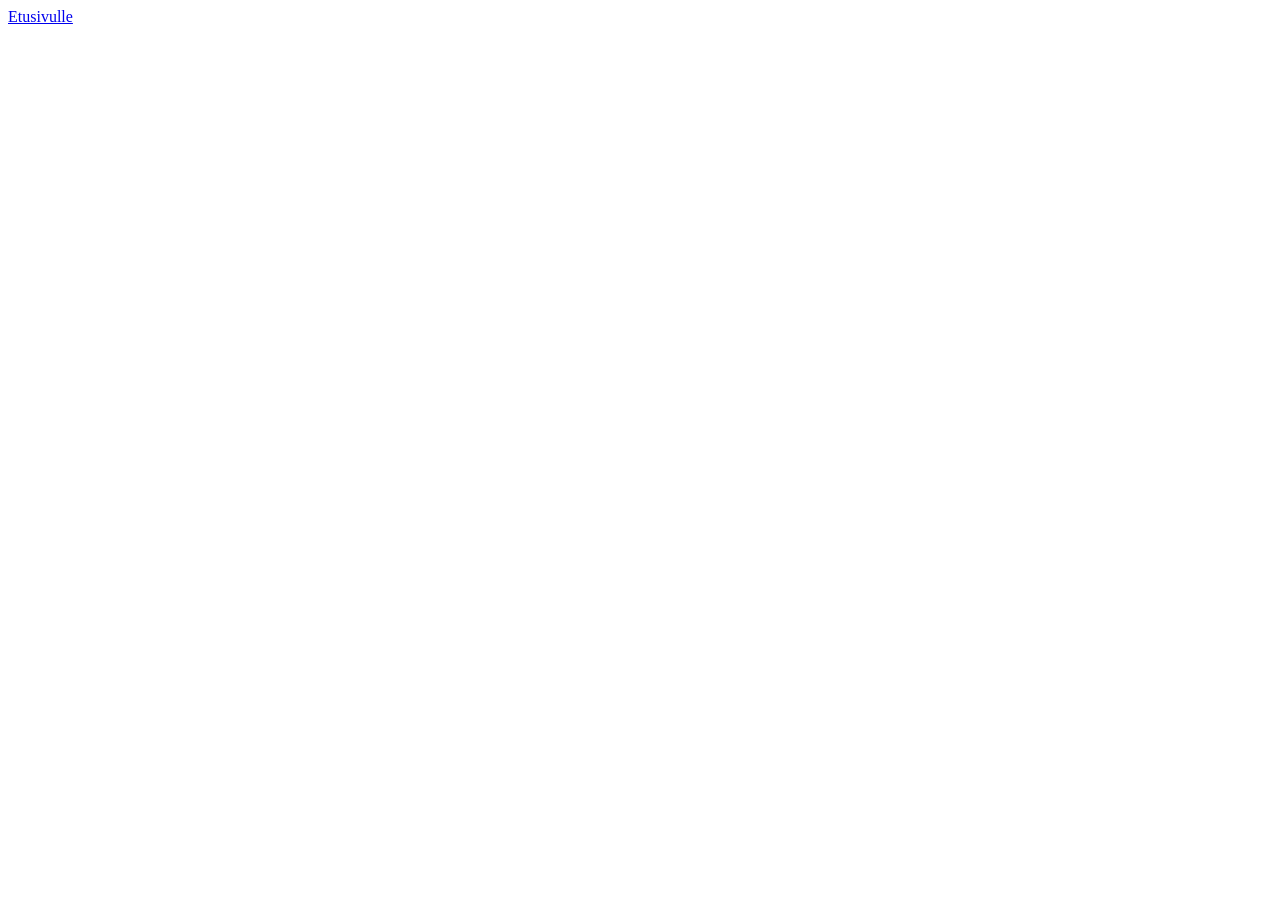
==== ekatpaivat.html @ 4ce8c758 "perus alkukoodi lisätty kaikille sivuille" ====
<!DOCTYPE html>
<html lang="en">

<head>
    <meta charset="UTF-8">
    <meta name="viewport" content="width=device-width, initial-scale=1.0">
    <title>Ensimmäiset matkapäivät</title>
</head>

<body>
    <a href="index.html">Etusivulle</a>  
</body>
</html>
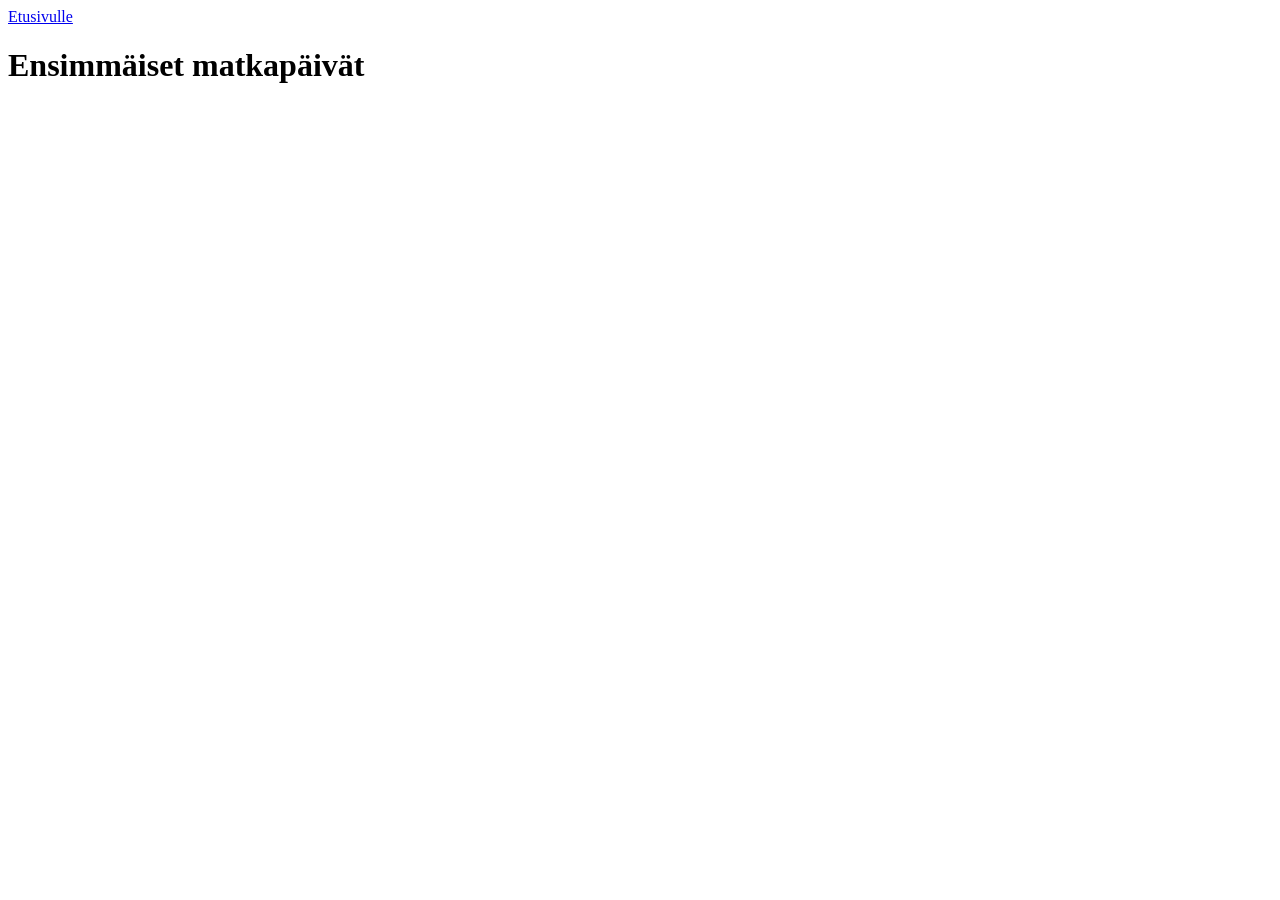
==== commit 1fd8bcc4: "otsikoiden lisäilyä" ====
--- a/ekatpaivat.html
+++ b/ekatpaivat.html
@@ -8,6 +8,7 @@
 </head>
 
 <body>
-    <a href="index.html">Etusivulle</a>  
+    <a href="index.html">Etusivulle</a>
+    <h1>Ensimmäiset matkapäivät</h1>
 </body>
 </html>
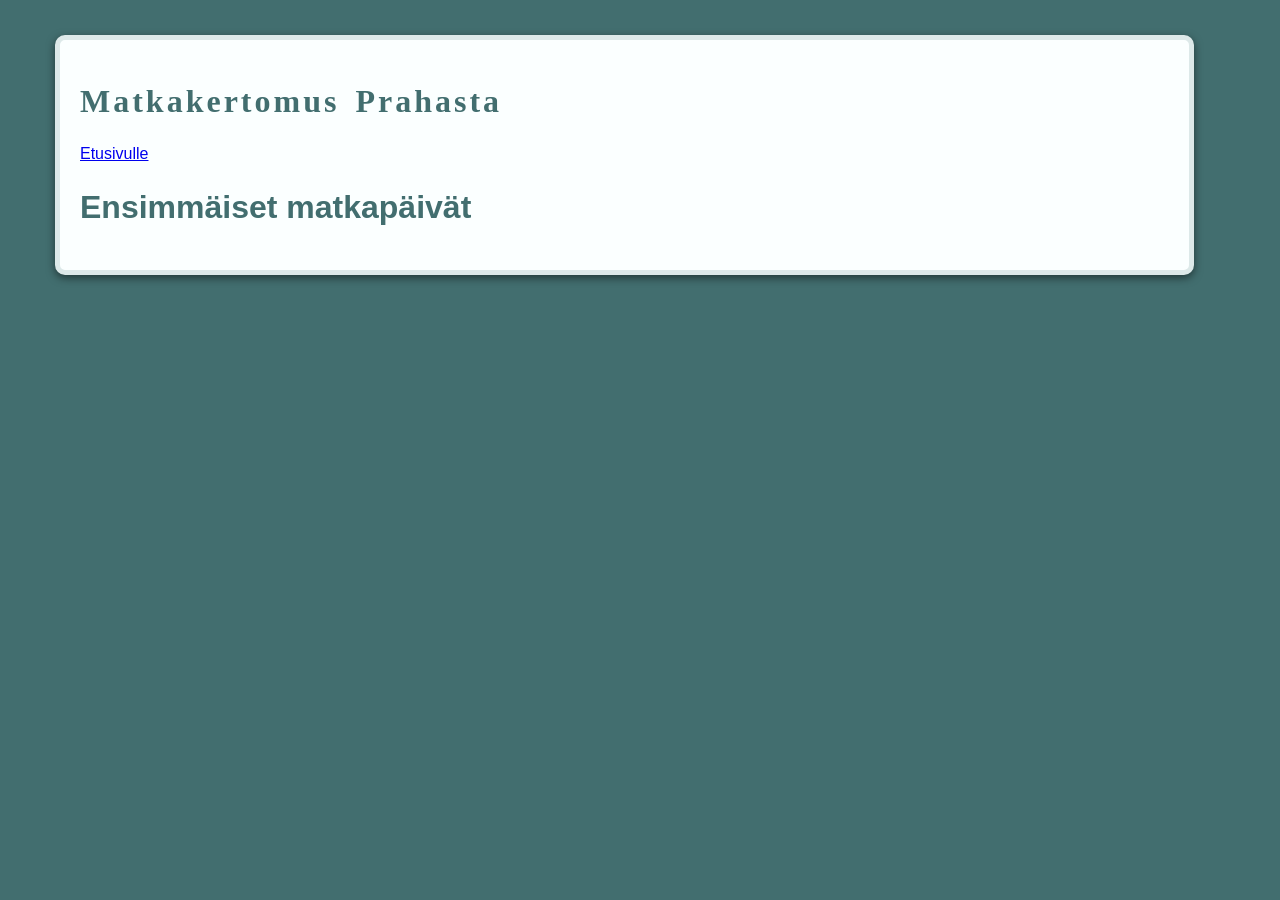
==== commit 042c896a: "muotoilujen lisäys kaikille sivuille" ====
--- a/ekatpaivat.html
+++ b/ekatpaivat.html
@@ -1,14 +1,23 @@
 <!DOCTYPE html>
-<html lang="en">
+<html lang="fi">
 
 <head>
     <meta charset="UTF-8">
     <meta name="viewport" content="width=device-width, initial-scale=1.0">
-    <title>Ensimmäiset matkapäivät</title>
+    <link rel="stylesheet" href="css/matkasivu.css">
+
+    <title>Prahan matkakertomus</title>
 </head>
 
 <body>
-    <a href="index.html">Etusivulle</a>
-    <h1>Ensimmäiset matkapäivät</h1>
+    <div class="sisalto">
+        <header>
+            <h1 class="paaotsikko">Matkakertomus Prahasta</h1>
+        </header>
+
+        <a href="index.html">Etusivulle</a>
+        <h1>Ensimmäiset matkapäivät</h1>
+    </div>
 </body>
+
 </html>
--- a/css/matkasivu.css
+++ b/css/matkasivu.css
@@ -0,0 +1,50 @@
+body {
+    margin: 35px;
+    font-family: 'Trebuchet MS', 'Lucida Sans Unicode', 'Lucida Grande', 'Lucida Sans', Arial, sans-serif;
+    color: #426E6F;
+    line-height: 1.3;
+    background-color: #426E6F;
+}
+
+h2 {
+    font-family: Georgia, 'Times New Roman', Times, serif;
+    letter-spacing: 2px;
+    word-spacing: 2px;
+}
+
+footer {
+    text-align: center;
+    font-size: 13px;
+}
+
+.sisalto {
+    width: 90%;
+    max-width: 1200px;
+    margin: 20px;
+    padding: 20px;
+    background-color: #FBFFFF;
+    border-radius: 10px;
+    border: solid 5px #DDE9E9;
+    box-shadow: 0 3px 8px rgba(0,0,0,0.50)
+}
+
+.tausta {
+    padding: 10px;
+    background-color: #DDE9E9;
+    border-radius: 15px;
+    line-height: 1.3;
+    border: solid 1px #d3dede;
+    box-shadow: 0 3px 8px rgba(0,0,0,0.15)
+}
+
+.paaotsikko {
+    font-family: Georgia, 'Times New Roman', Times, serif;
+    letter-spacing: 3px;
+    word-spacing: 5px;
+    color: #426E6F;
+}
+
+.huomio {
+    padding: 7px 8px;
+    border-left: 6px solid #426E6F;
+}
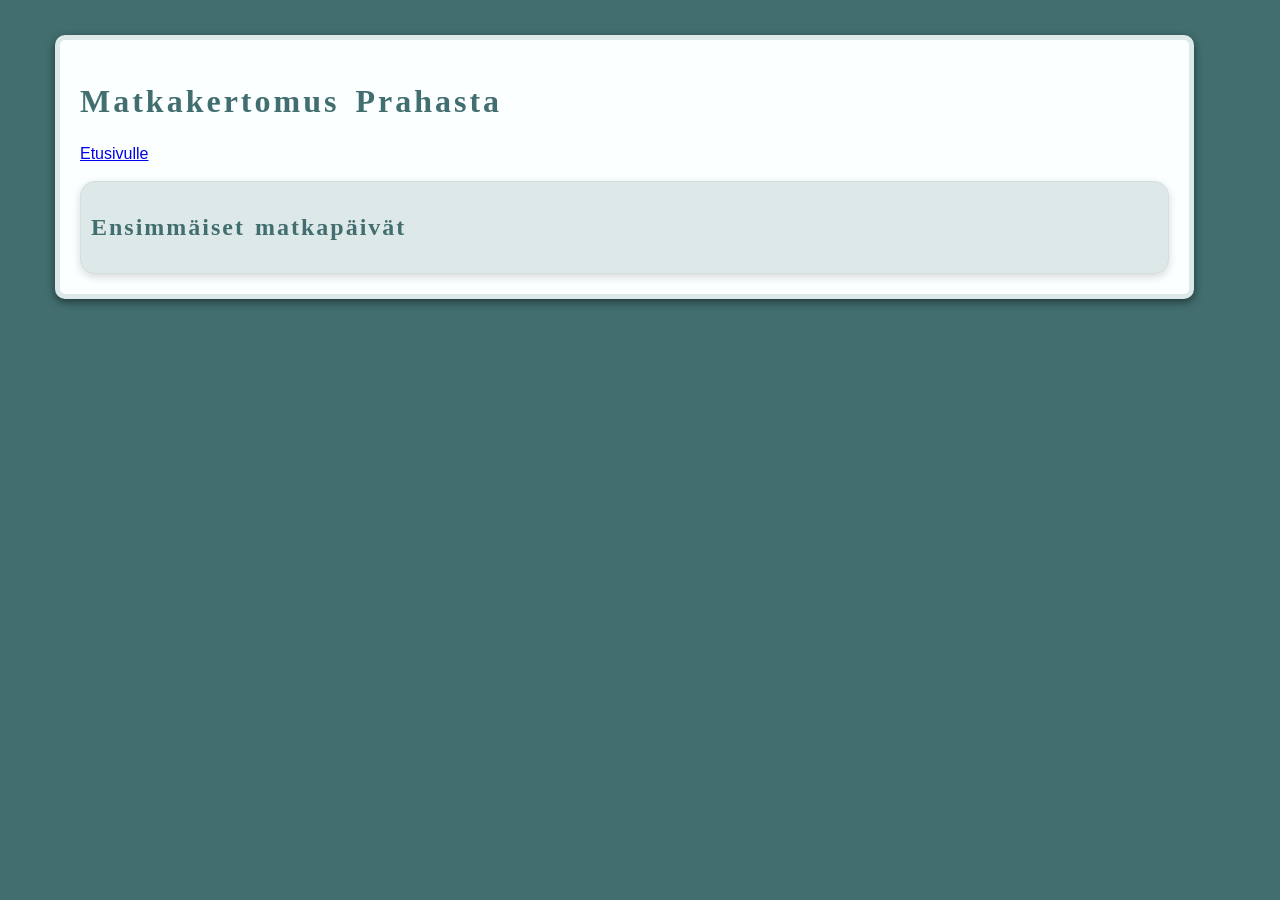
==== commit 28d33a97: "lisää parantelua" ====
--- a/ekatpaivat.html
+++ b/ekatpaivat.html
@@ -14,9 +14,17 @@
         <header>
             <h1 class="paaotsikko">Matkakertomus Prahasta</h1>
         </header>
+        <p>
+            <a href="index.html">Etusivulle</a>
+        </p>
 
-        <a href="index.html">Etusivulle</a>
-        <h1>Ensimmäiset matkapäivät</h1>
+        <main>
+            <section>
+                <div class="tausta">
+                    <h2>Ensimmäiset matkapäivät</h2>
+                </div>
+            </section>
+        </main>
     </div>
 </body>
 
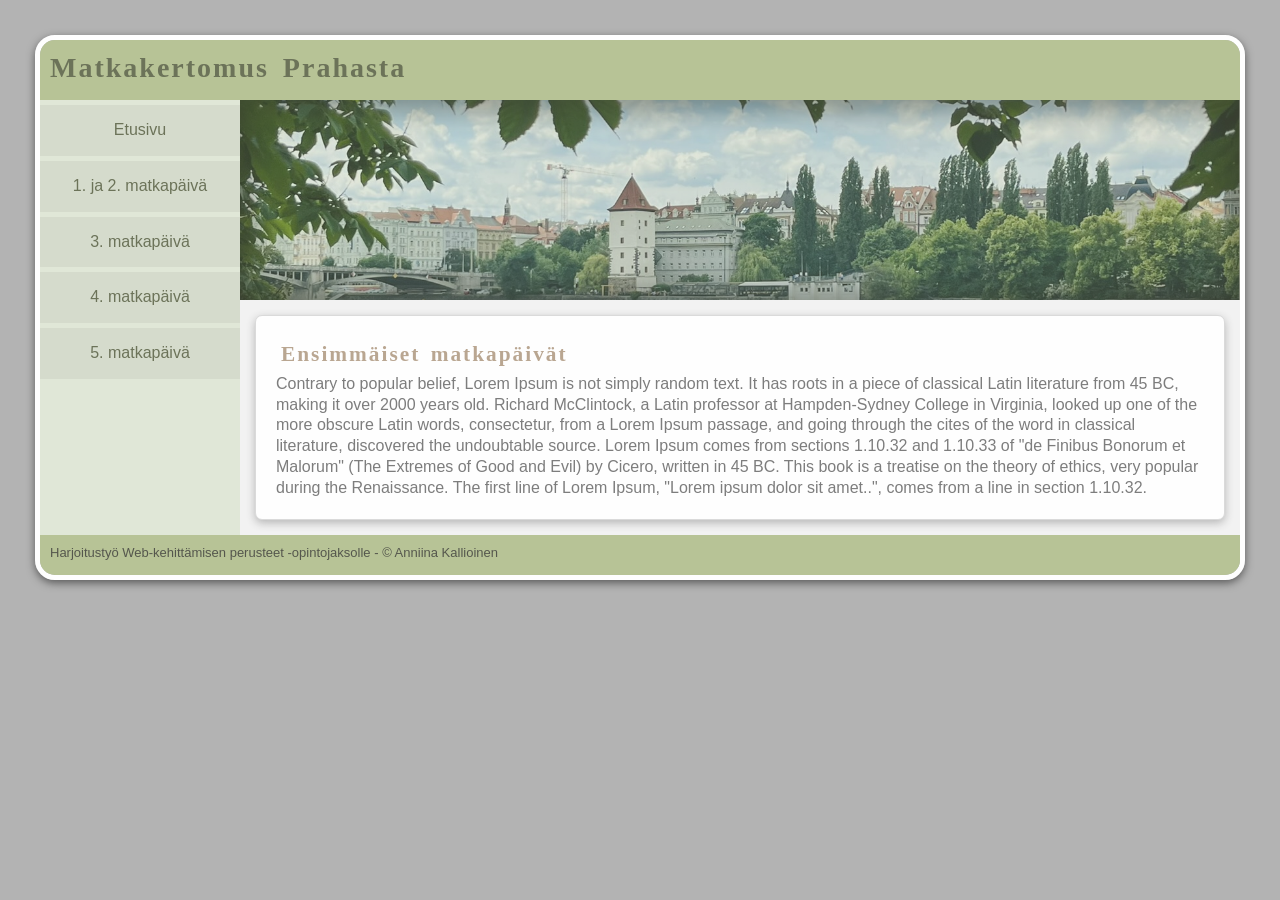
==== commit caf87ded: "juttu jos toinenkin lisätty" ====
--- a/ekatpaivat.html
+++ b/ekatpaivat.html
@@ -9,22 +9,59 @@
     <title>Prahan matkakertomus</title>
 </head>
 
+<!-- Tästä alkaa varsinainen sisältö: -->
+
 <body>
-    <div class="sisalto">
-        <header>
-            <h1 class="paaotsikko">Matkakertomus Prahasta</h1>
+    <div class="container">
+        <header class="logo">
+            <h1>Matkakertomus Prahasta</h1>
         </header>
-        <p>
-            <a href="index.html">Etusivulle</a>
-        </p>
 
-        <main>
-            <section>
-                <div class="tausta">
-                    <h2>Ensimmäiset matkapäivät</h2>
-                </div>
-            </section>
+        <nav class="sidebar">
+            <ul>
+                <li><a href="index.html">Etusivu</a></li>
+                <li><a href="ekatpaivat.html">1. ja 2. matkapäivä</a></li>
+                <li><a href="kolmaspva.html">3. matkapäivä</a></li>
+                <li><a href="neljaspva.html">4. matkapäivä</a></li>
+                <li><a href="viidespva.html">5. matkapäivä</a></li>
+            </ul>
+        </nav>
+
+        <header class="banner">
+        </header>
+
+        <main class="main">
+
+            <article class="card">
+                <h2>Ensimmäiset matkapäivät</h2>
+                <p>Contrary to popular belief, Lorem Ipsum is not simply random text. It has roots in a piece of
+                    classical Latin
+                    literature from 45 BC, making it over 2000 years old. Richard McClintock, a Latin professor
+                    at
+                    Hampden-Sydney
+                    College in Virginia, looked up one of the more obscure Latin words, consectetur, from a
+                    Lorem Ipsum
+                    passage, and
+                    going through the cites of the word in classical literature, discovered the undoubtable
+                    source.
+                    Lorem Ipsum
+                    comes from sections 1.10.32 and 1.10.33 of "de Finibus Bonorum et Malorum" (The Extremes of
+                    Good and
+                    Evil) by
+                    Cicero, written in 45 BC. This book is a treatise on the theory of ethics, very popular
+                    during the
+                    Renaissance.
+                    The first line of Lorem Ipsum, "Lorem ipsum dolor sit amet..", comes from a line in section
+                    1.10.32.</p>
+            </article>
+
         </main>
+
+        <footer class="footer">
+            <p>Harjoitustyö Web-kehittämisen perusteet -opintojaksolle - &copy; Anniina Kallioinen
+            </p>
+        </footer>
+
     </div>
 </body>
 
--- a/css/matkasivu.css
+++ b/css/matkasivu.css
@@ -1,50 +1,122 @@
+* {
+    box-sizing: border-box;
+    margin: 0;
+    padding: 0;
+}
+
 body {
     margin: 35px;
     font-family: 'Trebuchet MS', 'Lucida Sans Unicode', 'Lucida Grande', 'Lucida Sans', Arial, sans-serif;
-    color: #426E6F;
+    color: #7D7D7D;
     line-height: 1.3;
-    background-color: #426E6F;
+    background-color: #B3B3B3;
+}
+
+.container {
+    display: grid;
+    grid-template-columns: 200px 1fr;
+    grid-template-rows: 60px 200px 1fr 40px;
+    grid-template-areas: 
+        "logo logo"
+        "sidebar banner"
+        "sidebar content"
+        "footer footer";
+    gap: 0px;
+    margin: 0 auto;
+    border-radius: 20px;
+    overflow: hidden;
+    border: solid 5px #FEFEFE;
+    box-shadow: 0 3px 8px rgba(0,0,0,0.50)
+}
+
+.logo {
+    grid-area: logo;
+    background-color: #B7C396;
+    font-family: Georgia, 'Times New Roman', Times, serif;
+    font-size: 14px;
+    letter-spacing: 2px;
+    word-spacing: 5px;
+    color: #6C7359;
+    padding: 10px;
+    
+}
+
+.sidebar {
+    grid-area: sidebar;
+    background-color: #E0E7D7;
+    padding: 0px;
+}
+
+.sidebar ul {
+    display: flex;
+    gap: 5px;
+    margin-top: 5px;
+    flex-direction: column;
+    list-style: none;
+    text-align: center;
+}
+
+.sidebar a {
+    display: block;
+    text-decoration: none;
+    color: #6C7359;;
+    padding: 15px 10px;
+    background-color: #D5DBCC;
+}
+
+.sidebar a:hover, .nav a:focus {
+    background-color: #B9A691;
+
+}
+
+.banner {
+    grid-area: banner;
+    position: relative;
+    background-image: url("../kuvat/banner_kuva2.png");
+    background-size: cover;
+    background-position: center 60%;
+    background-repeat: no-repeat;
+    overflow: hidden;
+    box-shadow: inset 0 0 30px 10px rgba(0, 0, 0, 0.5);
+}
+
+.banner::after {
+    content: "";
+    position: absolute;
+    inset: 0;
+    background-color: rgba(183, 194, 151, 0.30);
+    pointer-events: none;
+}
+
+.main {
+    grid-area: content;
+    background-color: #f4f4f4f7;
+    padding: 15px;
+}
+
+.footer {
+    grid-area: footer;
+    background-color: #B7C396;
+    padding: 10px;
+    font-size: 13px;
+    color: #55574d;
+    justify-items: center;
+    align-items: center;
+}
+
+.card {
+    background-color: #FEFEFE;
+    border: 1px solid #dadada;
+    border-radius: 7px;
+    padding: 20px;
+    box-shadow: 0 3px 8px rgba(47, 47, 47, 0.3)
 }
 
 h2 {
     font-family: Georgia, 'Times New Roman', Times, serif;
+    font-size: 16pt;
     letter-spacing: 2px;
-    word-spacing: 2px;
-}
-
-footer {
-    text-align: center;
-    font-size: 13px;
-}
-
-.sisalto {
-    width: 90%;
-    max-width: 1200px;
-    margin: 20px;
-    padding: 20px;
-    background-color: #FBFFFF;
-    border-radius: 10px;
-    border: solid 5px #DDE9E9;
-    box-shadow: 0 3px 8px rgba(0,0,0,0.50)
-}
-
-.tausta {
-    padding: 10px;
-    background-color: #DDE9E9;
-    border-radius: 15px;
-    line-height: 1.3;
-    border: solid 1px #d3dede;
-    box-shadow: 0 3px 8px rgba(0,0,0,0.15)
-}
-
-.paaotsikko {
-    font-family: Georgia, 'Times New Roman', Times, serif;
-    letter-spacing: 3px;
-    word-spacing: 5px;
-    color: #426E6F;
-}
-
-.huomio {
-    padding: 7px 8px;
-    border-left: 6px solid #426E6F;
+    word-spacing: 3px;
+    color: #B9A691;
+    padding: 5px;
 }
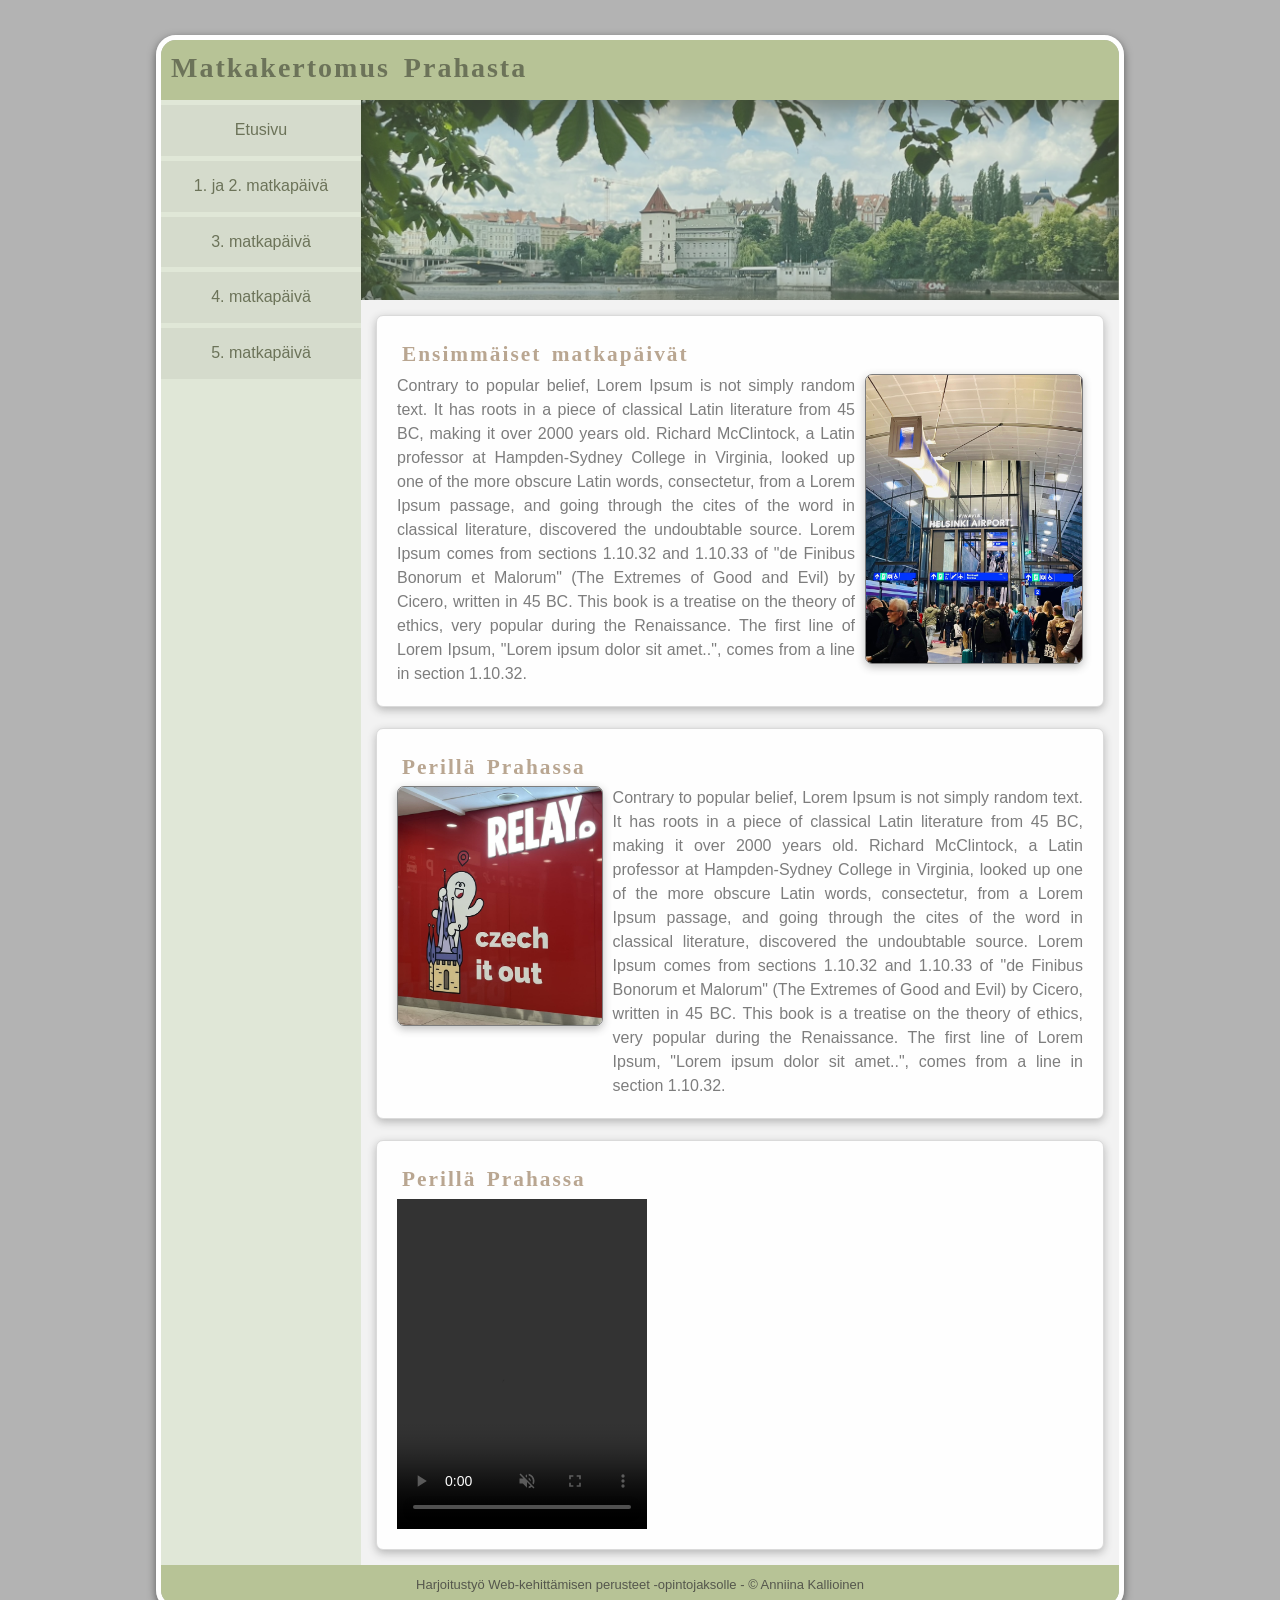
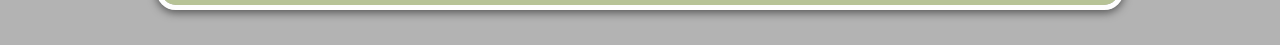
==== commit c2fbc9f3: "kuvia ja video" ====
--- a/ekatpaivat.html
+++ b/ekatpaivat.html
@@ -34,31 +34,71 @@
 
             <article class="card">
                 <h2>Ensimmäiset matkapäivät</h2>
-                <p>Contrary to popular belief, Lorem Ipsum is not simply random text. It has roots in a piece of
-                    classical Latin
-                    literature from 45 BC, making it over 2000 years old. Richard McClintock, a Latin professor
-                    at
-                    Hampden-Sydney
-                    College in Virginia, looked up one of the more obscure Latin words, consectetur, from a
-                    Lorem Ipsum
-                    passage, and
-                    going through the cites of the word in classical literature, discovered the undoubtable
-                    source.
-                    Lorem Ipsum
-                    comes from sections 1.10.32 and 1.10.33 of "de Finibus Bonorum et Malorum" (The Extremes of
-                    Good and
-                    Evil) by
-                    Cicero, written in 45 BC. This book is a treatise on the theory of ethics, very popular
-                    during the
-                    Renaissance.
-                    The first line of Lorem Ipsum, "Lorem ipsum dolor sit amet..", comes from a line in section
-                    1.10.32.</p>
+                <div class="container2">
+                    <p>Contrary to popular belief, Lorem Ipsum is not simply random text. It has roots in a piece of
+                        classical Latin
+                        literature from 45 BC, making it over 2000 years old. Richard McClintock, a Latin professor
+                        at
+                        Hampden-Sydney
+                        College in Virginia, looked up one of the more obscure Latin words, consectetur, from a
+                        Lorem Ipsum
+                        passage, and
+                        going through the cites of the word in classical literature, discovered the undoubtable
+                        source.
+                        Lorem Ipsum
+                        comes from sections 1.10.32 and 1.10.33 of "de Finibus Bonorum et Malorum" (The Extremes of
+                        Good and
+                        Evil) by
+                        Cicero, written in 45 BC. This book is a treatise on the theory of ethics, very popular
+                        during the
+                        Renaissance.
+                        The first line of Lorem Ipsum, "Lorem ipsum dolor sit amet..", comes from a line in section
+                        1.10.32.</p>
+                        <img src="./kuvat/hki_vantaa.jpg" alt="Helsinki-Vantaan lentokenttä" width="220" height="290">
+                </div>
             </article>
 
+            <br>
+
+            <article class="card">
+                <h2>Perillä Prahassa</h2>
+                <div class="container2">
+                    <img src="./kuvat/czechitout.jpg" alt="Czech it out -mainos Prahan lentokentällä" width="220" height="240">
+                    <p>Contrary to popular belief, Lorem Ipsum is not simply random text. It has roots in a piece of
+                        classical Latin
+                        literature from 45 BC, making it over 2000 years old. Richard McClintock, a Latin professor
+                        at
+                        Hampden-Sydney
+                        College in Virginia, looked up one of the more obscure Latin words, consectetur, from a
+                        Lorem Ipsum
+                        passage, and
+                        going through the cites of the word in classical literature, discovered the undoubtable
+                        source.
+                        Lorem Ipsum
+                        comes from sections 1.10.32 and 1.10.33 of "de Finibus Bonorum et Malorum" (The Extremes of
+                        Good and
+                        Evil) by
+                        Cicero, written in 45 BC. This book is a treatise on the theory of ethics, very popular
+                        during the
+                        Renaissance.
+                        The first line of Lorem Ipsum, "Lorem ipsum dolor sit amet..", comes from a line in section
+                        1.10.32.</p>
+                </div>
+            </article>
+
+            <br>
+
+            <article class="card">
+                <h2>Perillä Prahassa</h2>
+                <div class="container2">
+                    <video src="./kuvat/maisema_video.MOV" width="250" height="330" controls muted controlslist="nodownload noremoteplayback">
+                    </video>
+                </div>
+            </article>
         </main>
 
         <footer class="footer">
-            <p>Harjoitustyö Web-kehittämisen perusteet -opintojaksolle - &copy; Anniina Kallioinen
+            <p class="alareuna">Harjoitustyö Web-kehittämisen perusteet -opintojaksolle - &copy; Anniina Kallioinen
             </p>
         </footer>
 
--- a/css/matkasivu.css
+++ b/css/matkasivu.css
@@ -22,11 +22,17 @@
         "sidebar content"
         "footer footer";
     gap: 0px;
-    margin: 0 auto;
+    width: 80%;
+    margin: 20px auto;
     border-radius: 20px;
     overflow: hidden;
     border: solid 5px #FEFEFE;
     box-shadow: 0 3px 8px rgba(0,0,0,0.50)
+}
+
+.container2 {
+    display: flex;
+    gap: 10px;
 }
 
 .logo {
@@ -38,7 +44,6 @@
     word-spacing: 5px;
     color: #6C7359;
     padding: 10px;
-    
 }
 
 .sidebar {
@@ -64,9 +69,9 @@
     background-color: #D5DBCC;
 }
 
-.sidebar a:hover, .nav a:focus {
+.sidebar a:hover, .sidebar a:focus {
     background-color: #B9A691;
-
+    color: #55574d;
 }
 
 .banner {
@@ -100,8 +105,10 @@
     padding: 10px;
     font-size: 13px;
     color: #55574d;
-    justify-items: center;
-    align-items: center;
+}
+
+.alareuna {
+    text-align: center;
 }
 
 .card {
@@ -119,4 +126,20 @@
     word-spacing: 3px;
     color: #B9A691;
     padding: 5px;
+}
+
+p {
+    line-height: 1.5;
+    text-align: justify;
+}
+
+.lista {
+    padding-left: 15px;
+    line-height: 1.5;
+}
+
+img {
+    border-radius: 7px;
+    border: 1px solid #7D7D7D;
+    box-shadow: 0 3px 8px rgba(47, 47, 47, 0.3)
 }
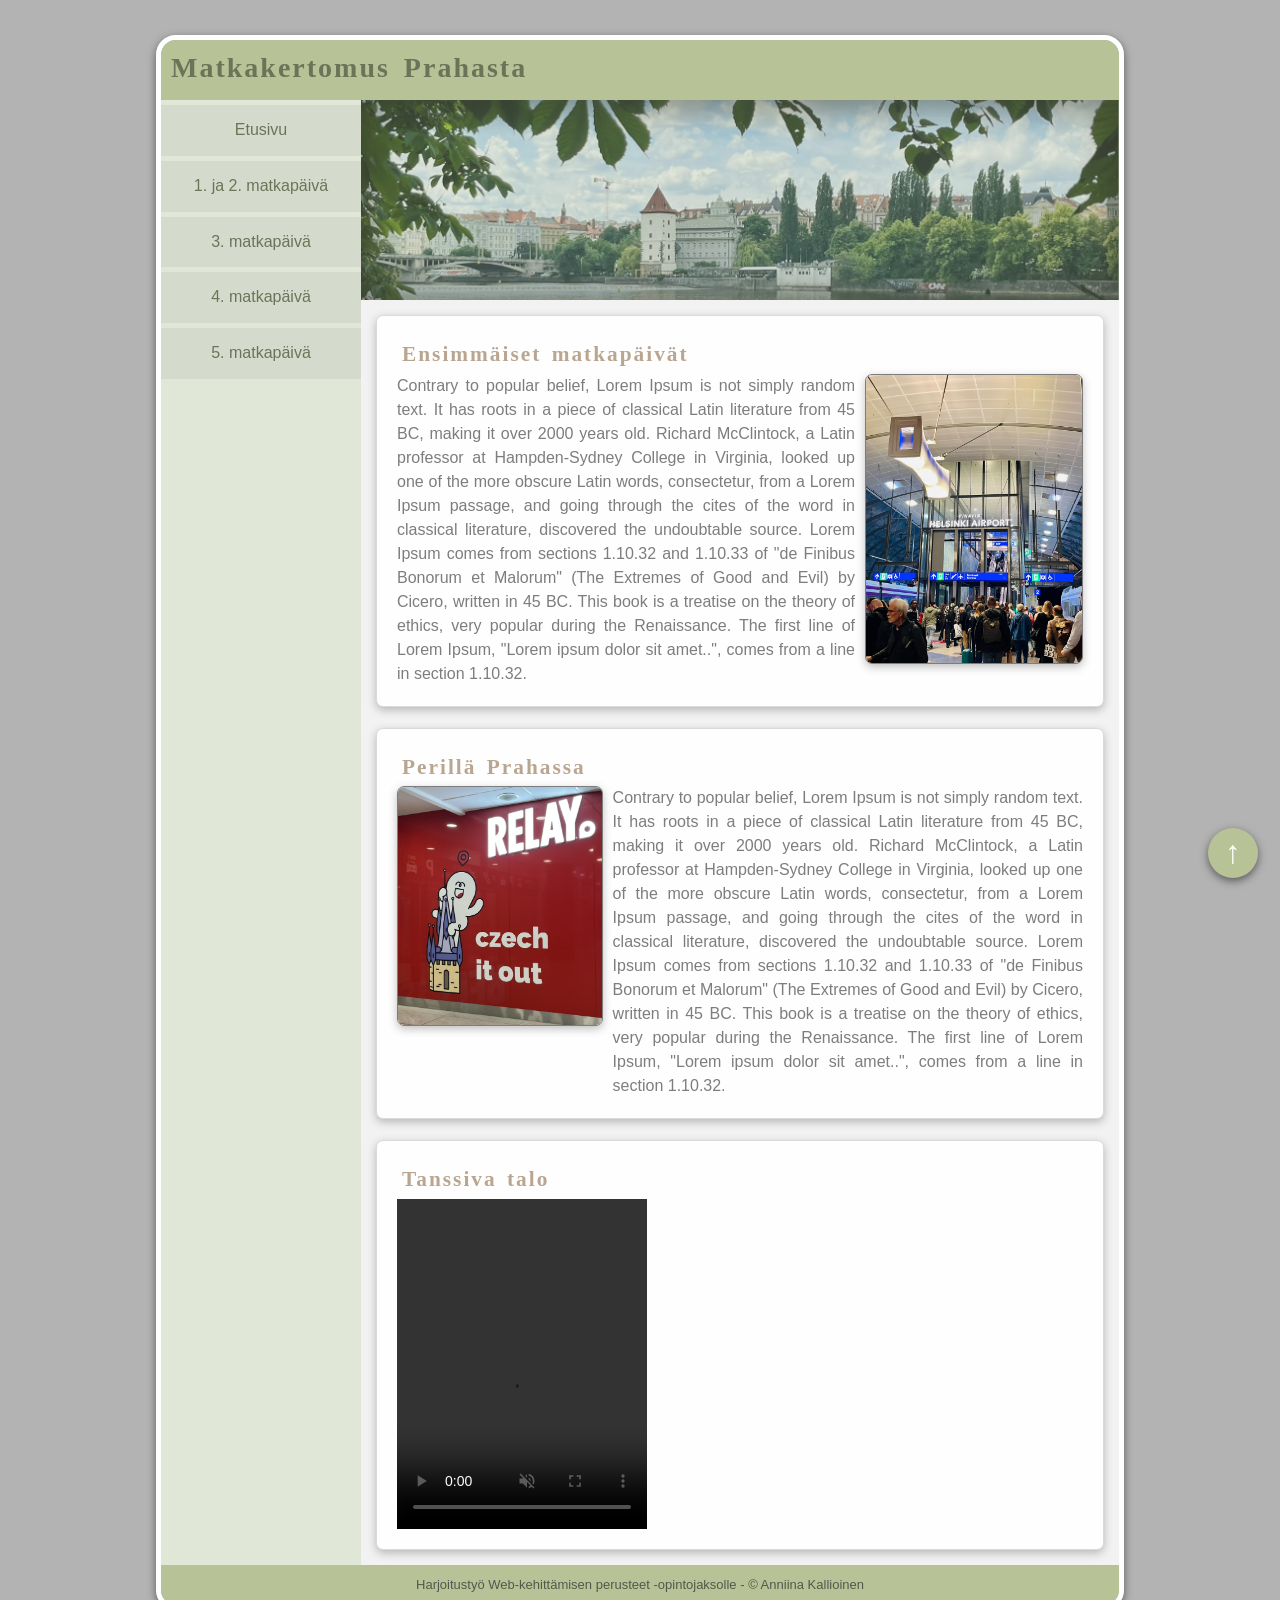
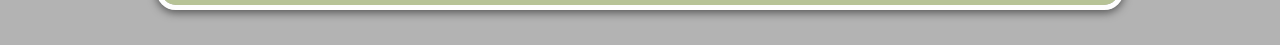
==== commit 4a8d75ec: "takaisin ylös -nappi lisätty" ====
--- a/ekatpaivat.html
+++ b/ekatpaivat.html
@@ -13,7 +13,7 @@
 
 <body>
     <div class="container">
-        <header class="logo">
+        <header class="logo" id="alku">
             <h1>Matkakertomus Prahasta</h1>
         </header>
 
@@ -54,7 +54,7 @@
                         Renaissance.
                         The first line of Lorem Ipsum, "Lorem ipsum dolor sit amet..", comes from a line in section
                         1.10.32.</p>
-                        <img src="./kuvat/hki_vantaa.jpg" alt="Helsinki-Vantaan lentokenttä" width="220" height="290">
+                    <img src="./kuvat/hki_vantaa.jpg" alt="Helsinki-Vantaan lentokenttä" width="220" height="290">
                 </div>
             </article>
 
@@ -63,7 +63,8 @@
             <article class="card">
                 <h2>Perillä Prahassa</h2>
                 <div class="container2">
-                    <img src="./kuvat/czechitout.jpg" alt="Czech it out -mainos Prahan lentokentällä" width="220" height="240">
+                    <img src="./kuvat/czechitout.jpg" alt="Czech it out -mainos Prahan lentokentällä" width="220"
+                        height="240">
                     <p>Contrary to popular belief, Lorem Ipsum is not simply random text. It has roots in a piece of
                         classical Latin
                         literature from 45 BC, making it over 2000 years old. Richard McClintock, a Latin professor
@@ -89,9 +90,10 @@
             <br>
 
             <article class="card">
-                <h2>Perillä Prahassa</h2>
+                <h2>Tanssiva talo</h2>
                 <div class="container2">
-                    <video src="./kuvat/maisema_video.MOV" width="250" height="330" controls muted controlslist="nodownload noremoteplayback">
+                    <video src="./kuvat/maisema_video.MOV" alt="Videokuvaa Tanssiva talon kattoterassilta" width="250"
+                        height="330" controls muted controlslist="nodownload noremoteplayback">
                     </video>
                 </div>
             </article>
@@ -101,7 +103,7 @@
             <p class="alareuna">Harjoitustyö Web-kehittämisen perusteet -opintojaksolle - &copy; Anniina Kallioinen
             </p>
         </footer>
-
+        <a class="takaisin-ylos" href="#alku">&uarr;</a>
     </div>
 </body>
 
--- a/css/matkasivu.css
+++ b/css/matkasivu.css
@@ -142,4 +142,26 @@
     border-radius: 7px;
     border: 1px solid #7D7D7D;
     box-shadow: 0 3px 8px rgba(47, 47, 47, 0.3)
+}
+
+.takaisin-ylos  {
+    position: fixed;
+    right: 22px;
+    bottom: 22px;
+    z-index:200;
+
+    display: grid;
+    place-items: center;
+    width: 50px;
+    height: 50px;
+    background-color: #B7C396;
+    color: #FEFEFE;
+    border-radius: 50%;
+    font-size: 2rem;
+    text-decoration: none;
+    box-shadow: 0 3px 8px rgba(0,0,0,0.50)
+}
+
+.takaisin-ylos:hover, takaisin-ylos:focus {
+    background-color: #B9A691;
 }
